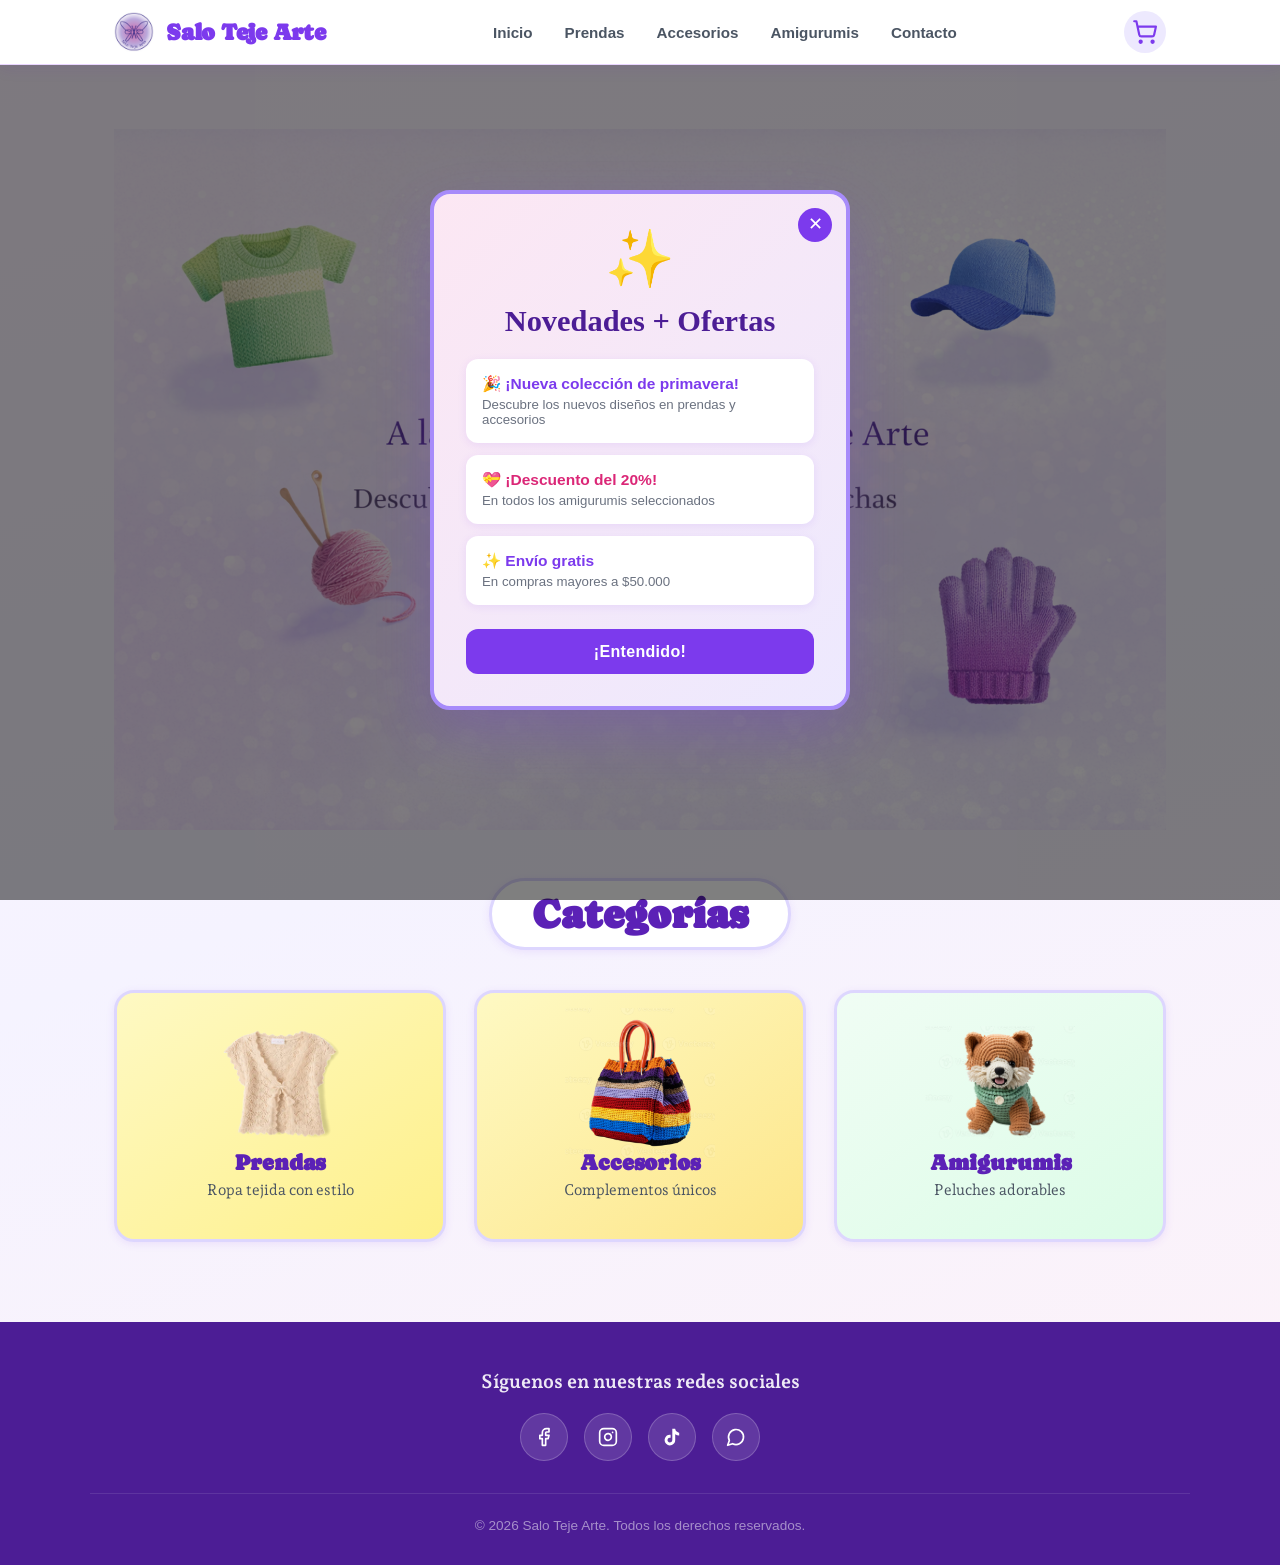
==== index.html @ ca888146 "Add files via upload" ====
<!DOCTYPE html>
<html lang="es">
<head>
  <meta charset="UTF-8" />
  <meta name="viewport" content="width=device-width, initial-scale=1.0" />
  <title>Salo Teje Arte</title>
<link rel="preconnect" href="https://fonts.googleapis.com">
<link rel="preconnect" href="https://fonts.gstatic.com" crossorigin>
<link href="https://fonts.googleapis.com/css2?family=Andada+Pro:ital,wght@0,400..840;1,400..840&family=Caprasimo&display=swap" rel="stylesheet">
  <link rel="stylesheet" href="styles.css" />
  <link rel="icon" type="image/x-icon" href="favicon.ico">
  <link rel="icon" type="image/png" sizes="32x32" href="favicon-32x32.png">
  <link rel="apple-touch-icon" sizes="180x180" href="apple-touch-icon.png">
  <link rel="manifest" href="site.webmanifest">
  <meta name="theme-color" content="#e8541a">
  </style>
</head>
<body>
   <!-- Popup -->
  <div class="overlay" id="overlay">
    <div class="modal" role="dialog" aria-modal="true" aria-labelledby="modalTitle">

      <button class="close-btn" id="closeBtn" aria-label="Cerrar">✕</button>

      <div class="modal-body">
        <span class="sparkle-icon">✨</span>
        <h3 class="modal-title" id="modalTitle">Novedades + Ofertas</h3>

        <div class="cards">
          <div class="card">
            <p class="card-title purple">🎉 ¡Nueva colección de primavera!</p>
            <p class="card-desc">Descubre los nuevos diseños en prendas y accesorios</p>
          </div>
          <div class="card">
            <p class="card-title pink">💝 ¡Descuento del 20%!</p>
            <p class="card-desc">En todos los amigurumis seleccionados</p>
          </div>
          <div class="card">
            <p class="card-title purple">✨ Envío gratis</p>
            <p class="card-desc">En compras mayores a $50.000</p>
          </div>
        </div>

        <button class="cta-btn" id="ctaBtn">¡Entendido!</button>
      </div>
    </div>
  </div>

  <script>
    document.addEventListener('DOMContentLoaded', () => {
  const overlay  = document.getElementById('overlay');
  const closeBtn = document.getElementById('closeBtn');
  const ctaBtn   = document.getElementById('ctaBtn');

  function openPopup()  { overlay.classList.add('active'); }
  function closePopup() { overlay.classList.remove('active'); }

  closeBtn.addEventListener('click', closePopup);
  ctaBtn.addEventListener('click', closePopup);

  overlay.addEventListener('click', (e) => {
    if (e.target === overlay) closePopup();
  });

  document.addEventListener('keydown', (e) => {
    if (e.key === 'Escape') closePopup();
  });

  setTimeout(openPopup, 400);
});
  </script>

  <!-- ═══ HEADER ═══ -->
  <header>
    <div class="header-inner">
      <a href="#" class="logo">
        <div class="logo">
       
                <img src="images/logo.png" alt="Logo" class="logo-img">
          </svg>
        </div>
        <span class="logo-name">Salo Teje Arte</span>
      </a>

      <nav id="main-nav">
        <a href="index.html">Inicio</a>
        <a href="prendas.html">Prendas</a>
        <a href="accesorios.html">Accesorios</a>
        <a href="amigurumis.html">Amigurumis</a>
        <a href="contacto.html">Contacto</a>
      </nav>

      <div style="display:flex;align-items:center;gap:.75rem;">
        <button class="btn-cart" title="Carrito">
          <svg width="20" height="20" viewBox="0 0 24 24" fill="none" stroke="currentColor" stroke-width="2" stroke-linecap="round" stroke-linejoin="round">
            <circle cx="8" cy="21" r="1"/><circle cx="19" cy="21" r="1"/>
            <path d="M2.05 2.05h2l2.66 12.42a2 2 0 0 0 2 1.58h9.78a2 2 0 0 0 1.95-1.57l1.65-7.43H5.12"/>
          </svg>
        </button>
        <button class="hamburger" onclick="toggleMenu()" aria-label="Menú">
          <span></span><span></span><span></span>
        </button>
      </div>
    </div>
  </header>

  <!-- ═══ HERO ═══ -->
  <main>
<section class="hero">
  <img src="images/banner1.png" alt="Bienvenidos Salo Teje Arte" class="hero-img">
</section>

    <!-- ═══ CATEGORÍAS ═══ -->
    <section class="section-cats" id="categorias">
      <div class="section-title">
        <h2>Categorías</h2>
      </div>
      <div class="cats-grid">
        <a href="#" class="cat-card">
          <div class="cat-icon">
            <img src="images/blusa.png" alt="Camisas" class="cat-image">
          </div>
          <h3>Prendas</h3>
          <p>Ropa tejida con estilo</p>
        </a>
        <a href="#" class="cat-card">
          <div class="cat-icon">
            <img src="images/bolso.png" alt="Bolsos" class="cat-image">
          </div>
          <h3>Accesorios</h3>
          <p>Complementos únicos</p>
        </a>
        <a href="#" class="cat-card">
          <div class="cat-icon">
            <img src="images/amigurumi.png" alt="Amigurumis" class="cat-image">
          </div>
          <h3>Amigurumis</h3>
          <p>Peluches adorables</p>
        </a>
      </div>
    </section>

  
  </main>
  

  <!-- ═══ FOOTER ═══ -->
  <footer id="contacto">
    <div class="footer-inner">
      <h3>Síguenos en nuestras redes sociales</h3>
      <div class="social-links">
        <!-- Facebook -->
        <a href="https://facebook.com" target="_blank" rel="noopener" title="Facebook">
          <svg width="20" height="20" viewBox="0 0 24 24" fill="none" stroke="currentColor" stroke-width="2" stroke-linecap="round" stroke-linejoin="round">
            <path d="M18 2h-3a5 5 0 0 0-5 5v3H7v4h3v8h4v-8h3l1-4h-4V7a1 1 0 0 1 1-1h3z"/>
          </svg>
        </a>
        <!-- Instagram -->
        <a href="https://instagram.com" target="_blank" rel="noopener" title="Instagram">
          <svg width="20" height="20" viewBox="0 0 24 24" fill="none" stroke="currentColor" stroke-width="2" stroke-linecap="round" stroke-linejoin="round">
            <rect width="20" height="20" x="2" y="2" rx="5" ry="5"/>
            <path d="M16 11.37A4 4 0 1 1 12.63 8 4 4 0 0 1 16 11.37z"/>
            <line x1="17.5" x2="17.51" y1="6.5" y2="6.5"/>
          </svg>
        </a>
        <!-- TikTok -->
        <a href="https://tiktok.com" target="_blank" rel="noopener" title="TikTok">
          <svg width="20" height="20" viewBox="0 0 24 24" fill="currentColor">
            <path d="M19.59 6.69a4.83 4.83 0 0 1-3.77-4.25V2h-3.45v13.67a2.89 2.89 0 0 1-5.2 1.74 2.89 2.89 0 0 1 2.31-4.64 2.93 2.93 0 0 1 .88.13V9.4a6.84 6.84 0 0 0-1-.05A6.33 6.33 0 0 0 5 20.1a6.34 6.34 0 0 0 10.86-4.43v-7a8.16 8.16 0 0 0 4.77 1.52v-3.4a4.85 4.85 0 0 1-1-.1z"/>
          </svg>
        </a>
        <!-- WhatsApp -->
        <a href="https://wa.me/" target="_blank" rel="noopener" title="WhatsApp">
          <svg width="20" height="20" viewBox="0 0 24 24" fill="none" stroke="currentColor" stroke-width="2" stroke-linecap="round" stroke-linejoin="round">
            <path d="M7.9 20A9 9 0 1 0 4 16.1L2 22Z"/>
          </svg>
        </a>
      </div>
      <p class="footer-copy">© 2026 Salo Teje Arte. Todos los derechos reservados.</p>
    </div>
  </footer>

  <script>
    function toggleMenu() {
      const nav = document.getElementById('main-nav');
      nav.classList.toggle('open');
    }
  </script>
</body>
</html>
---- styles.css ----
<style>
   *, *::before, *::after { box-sizing: border-box; margin: 0; padding: 0; }

   .hero {
  width: 100%;
  height: auto;
  overflow: hidden;
}

.hero-img {
  width: 100%;
  height: auto;
  display: block;
}
   .product-img {
  position: relative;
  height: 180px;
  display: flex;
  align-items: center;
  justify-content: center;
  background: #f3eefe;
  border-radius: 12px 12px 0 0;
}

.product-image {
  max-width: 200px;
  max-height: 200px;
  object-fit: contain;
}

.discount-badge {
  position: absolute;
  top: 10px;
  right: 10px;
  background: #ff4d6d;
  color: white;
  padding: 4px 8px;
  border-radius: 10px;
  font-size: 12px;
}

.cat-icon {
  display: flex;
  align-items: center;
  justify-content: center;
  height: 100px;
}

.cat-image {
  max-width: 150px;
  max-height: 150px;
  object-fit: contain;
  transition: transform 0.3s ease;
}

.cat-card:hover .cat-image {
  transform: scale(1.1);
}

   .caprasimo-regular {
  font-family: "Caprasimo", serif;
  font-weight: 400;
  font-style: normal;
}

.andada-pro-regular {
  font-family: "Andada Pro", serif;
  font-optical-sizing: auto;
  font-weight: 400;
  font-style: normal;
}


   .logo-icon {
  display: flex;
  align-items: left;
  justify-content: left;
}

.logo-img {
  height: 40px;   /* Ajusta el tamaño */
  width: auto;
}
   .cart-item {
  display: flex;
  justify-content: space-between;
  align-items: center;
  background: #efeafe;
  padding: 12px;
  border-radius: 12px;
  margin-bottom: 12px;
}

.cart-item-left {
  display: flex;
  gap: 10px;
  align-items: center;
}

.cart-emoji {
  font-size: 22px;
}

.cart-name {
  font-weight: 600;
}

.cart-price {
  color: #7c3aed;
  font-size: 14px;
}

.cart-qty {
  display: flex;
  align-items: center;
  gap: 8px;
}

.cart-qty button {
  width: 26px;
  height: 26px;
  border-radius: 50%;
  border: 2px solid #7c3aed;
  background: transparent;
  color: #7c3aed;
  font-weight: bold;
  cursor: pointer;
}

    :root {
      --purple:     #7c3aed;
      --purple-dark:#5b21b6;
      --purple-light:#ede9fe;
      --pink:       #db2777;
      --pink-light: #fce7f3;
      --bg:         #faf5ff;
      --card-bg:    #ffffff;
      --text:       #1e1b4b;
      --text-sec:   #6b7280;
      --border:     #e9d5ff;
      --gradient:   linear-gradient(135deg,#fce7f3 0%,#ede9fe 60%,#ddd6fe 100%);
    }
    *, *::before, *::after { box-sizing: border-box; margin:0; padding:0; }

    body {
      font-family: 'Nunito', sans-serif;
      background: var(--bg);
      color: var(--text);
      min-height: 100vh;
    }

    /* ─── HEADER ─── */
    header {
      background: #fff;
      border-bottom: 1px solid var(--border);
      position: sticky; top:0; z-index: 100;
    }
    .header-inner {
      max-width: 1280px;
      margin: 0 auto;
      padding: 0 2rem;
      height: 64px;
      display: flex;
      align-items: center;
      justify-content: space-between;
    }

    /* Logo */
    .logo { display:flex; align-items:center; gap:.6rem; text-decoration:none; }
    .logo-icon {
      width: 42px; height: 42px;
      background: linear-gradient(135deg, var(--purple), var(--pink));
      border-radius: 50%;
      display: flex; align-items:center; justify-content:center;
    }
    .logo-icon svg { width:24px; height:24px; }
    .logo-name {
      font-family:'Caprasimo', serif;
      font-size:1.2rem; font-weight:700;
      color: var(--purple);
    }

    /* Nav */
    nav { display:flex; gap:2rem; }
    nav a {
      text-decoration:none;
      font-weight:600;
      color: var(--text-sec);
      font-size:.95rem;
      transition: color .2s;
    }
    nav a:hover, nav a.active { color: var(--purple); }

    /* Cart button */
    .btn-cart {
      position: relative;
      background: none; border: none; cursor: pointer;
      color: var(--purple);
      padding: .4rem;
      transition: transform .15s;
    }
    .btn-cart:hover { transform: scale(1.1); }
    .btn-cart svg { width:26px; height:26px; display:block; }

    .cart-badge {
      position: absolute;
      top: -4px; right: -4px;
      background: var(--pink);
      color: #fff;
      font-size: .65rem;
      font-weight: 700;
      width: 18px; height: 18px;
      border-radius: 50%;
      display: flex; align-items:center; justify-content:center;
      opacity: 0;
      transform: scale(0);
      transition: opacity .2s, transform .25s cubic-bezier(.34,1.56,.64,1);
    }
    .cart-badge.show { opacity:1; transform: scale(1); }

    /* Hamburger */
    .hamburger {
      display:none; background:none; border:none; cursor:pointer;
      flex-direction:column; gap:5px; padding:.3rem;
    }
    .hamburger span {
      display:block; width:22px; height:2px;
      background: var(--purple); border-radius:2px;
      transition: .3s;
    }

    /* ─── HERO SECTION ─── */
    .page-hero {
      text-align: center;
      padding: 3rem 2rem 2rem;
    }
    .page-hero h1 {
      font-family: 'Caprasimo', serif;
      font-size: 2.8rem;
      color: var(--purple);
      margin-bottom: .5rem;
    }
    .page-hero p { color: var(--text-sec); font-size:1rem; font-family: "Andada Pro", serif; }

    /* ─── SECTION ─── */
    .section {
      max-width: 1280px;
      margin: 0 auto;
      padding: 0 2rem 3rem;
    }

    .section-label {
      display: flex;
      align-items: center;
      gap: .5rem;
      color: var(--pink);
      font-weight: 700;
      font-size: 1.15rem;
      margin-bottom: 1.5rem;
    }
    .section-label svg { width:20px; height:20px; }

    /* ─── PRODUCT GRID ─── */
    .products-grid {
      display: grid;
      grid-template-columns: repeat(auto-fill, minmax(240px, 1fr));
      gap: 1.5rem;
    }

    /* ─── PRODUCT CARD ─── */
    .product-card {
      background: var(--card-bg);
      border: 1.5px solid var(--border);
      border-radius: 18px;
      overflow: hidden;
      position: relative;
      box-shadow: 0 2px 12px rgba(124,58,237,.07);
      transition: transform .25s, box-shadow .25s;
    }
    .product-card:hover {
      transform: translateY(-4px);
      box-shadow: 0 12px 30px rgba(124,58,237,.15);
    }

    /* Discount badge */
    .badge {
      position: absolute;
      top: 14px; right: 14px;
      background: var(--pink);
      color: #fff;
      font-size: .75rem;
      font-weight: 700;
      padding: .25rem .5rem;
      border-radius: 20px;
      z-index: 2;
    }

    /* Thumbnail */
    .card-thumb {
      background: var(--gradient);
      height: 160px;
      display: flex;
      align-items: center;
      justify-content: center;
      font-size: 4rem;
      position: relative;
    }

    /* Info */
    .card-info { padding: 1rem 1.1rem 1.2rem; }
    .card-name {
      font-weight: 700;
      font-size: 1rem;
      color: var(--text);
      margin-bottom: .5rem;
    }
    .card-prices {
      display: flex;
      align-items: center;
      gap: .6rem;
      margin-bottom: .9rem;
    }
    .price-new {
      color: var(--purple);
      font-weight: 700;
      font-size: 1.05rem;
    }
    .price-old {
      color: var(--text-sec);
      font-size: .88rem;
      text-decoration: line-through;
    }

    /* Add to cart btn */
    .btn-add {
      width: 100%;
      background: var(--purple);
      color: #fff;
      border: none;
      border-radius: 10px;
      padding: .7rem 1rem;
      font-family: 'Nunito', sans-serif;
      font-weight: 700;
      font-size: .9rem;
      cursor: pointer;
      display: flex;
      align-items: center;
      justify-content: center;
      gap: .5rem;
      transition: background .2s, transform .1s;
    }
    .btn-add:hover  { background: var(--purple-dark); }
    .btn-add:active { transform: scale(.97); }
    .btn-add svg { width:16px; height:16px; }

    /* ─── CART DRAWER ─── */
    .cart-overlay {
      position: fixed; inset: 0;
      background: rgba(0,0,0,.35);
      z-index: 200;
      opacity: 0; pointer-events: none;
      transition: opacity .25s;
    }
    .cart-overlay.open { opacity:1; pointer-events:all; }

    .cart-drawer {
      position: fixed;
      top: 0; right: 0;
      width: min(380px, 100vw);
      height: 100%;
      background: #fff;
      z-index: 201;
      display: flex;
      flex-direction: column;
      transform: translateX(100%);
      transition: transform .3s cubic-bezier(.4,0,.2,1);
      box-shadow: -8px 0 40px rgba(124,58,237,.15);
    }
    .cart-drawer.open { transform: translateX(0); }

    .drawer-header {
      padding: 1.2rem 1.5rem;
      border-bottom: 1px solid var(--border);
      display: flex;
      align-items: center;
      justify-content: space-between;
    }
    .drawer-header h3 {
      font-family: 'Playfair Display', serif;
      font-size: 1.3rem;
      color: var(--purple);
    }
    .btn-close {
      background: none; border: none; cursor: pointer;
      color: var(--text-sec); font-size: 1.5rem; line-height:1;
      padding: .2rem;
      transition: color .2s, transform .15s;
    }
    .btn-close:hover { color: var(--purple); transform: rotate(90deg); }

    .drawer-items {
      flex: 1;
      overflow-y: auto;
      padding: 1rem 1.5rem;
      display: flex;
      flex-direction: column;
      gap: .75rem;
    }

    .cart-empty {
      text-align:center;
      color: var(--text-sec);
      margin-top: 3rem;
      font-size:.95rem;
    }
    .cart-empty span { font-size:2.5rem; display:block; margin-bottom:.5rem; }

    .cart-item {
      display: flex;
      align-items: center;
      gap: .75rem;
      background: var(--purple-light);
      border-radius: 12px;
      padding: .75rem;
      animation: slideIn .25s ease;
    }
    @keyframes slideIn {
      from { opacity:0; transform:translateX(20px); }
      to   { opacity:1; transform:translateX(0); }
    }

    .ci-emoji { font-size: 2rem; width:44px; text-align:center; flex-shrink:0; }
    .ci-info  { flex:1; min-width:0; }
    .ci-name  { font-weight:700; font-size:.9rem; color:var(--text); }
    .ci-price { font-size:.85rem; color:var(--purple); font-weight:600; }

    .ci-qty {
      display:flex; align-items:center; gap:.4rem;
    }
    .ci-qty button {
      width:24px; height:24px;
      border-radius:50%; border: 1.5px solid var(--purple);
      background:none; cursor:pointer; color:var(--purple);
      font-size:1rem; font-weight:700; line-height:1;
      display:flex; align-items:center; justify-content:center;
      transition: background .15s, color .15s;
    }
    .ci-qty button:hover { background:var(--purple); color:#fff; }
    .ci-qty span { font-weight:700; font-size:.9rem; min-width:18px; text-align:center; }

    .drawer-footer {
      border-top: 1px solid var(--border);
      padding: 1.2rem 1.5rem;
    }
    .drawer-total {
      display:flex; justify-content:space-between; align-items:center;
      margin-bottom: 1rem;
    }
    .drawer-total span { font-weight:700; font-size:1rem; }
    .drawer-total .total-val { color: var(--purple); font-size:1.2rem; }

    .btn-checkout {
      width:100%;
      background: linear-gradient(135deg, var(--purple), var(--pink));
      color:#fff; border:none; border-radius:12px;
      padding:.85rem; font-family:'Nunito',sans-serif;
      font-weight:700; font-size:1rem; cursor:pointer;
      transition: opacity .2s, transform .1s;
    }
    .btn-checkout:hover  { opacity:.9; }
    .btn-checkout:active { transform: scale(.98); }

    /* Toast */
    .toast {
      position: fixed;
      bottom: 24px; left: 50%; transform: translateX(-50%) translateY(20px);
      background: var(--purple);
      color:#fff; padding: .6rem 1.4rem;
      border-radius: 30px;
      font-weight: 600; font-size: .9rem;
      opacity: 0; pointer-events:none;
      transition: opacity .3s, transform .3s;
      z-index: 300;
      white-space: nowrap;
    }
    .toast.show {
      opacity:1;
      transform: translateX(-50%) translateY(0);
    }

    /* ─── SECTION DIVIDER ─── */
    .section-divider {
      max-width: 1280px;
      margin: 0 auto 2.5rem;
      padding: 0 2rem;
      display: flex;
      align-items: center;
      gap: 1rem;
    }
    .section-divider::before,
    .section-divider::after {
      content:''; flex:1;
      height: 1.5px;
      background: linear-gradient(90deg, transparent, var(--border), transparent);
    }
    .section-divider span {
      font-family:'Playfair Display', serif;
      font-size: 1.5rem;
      font-weight: 700;
      color: var(--purple);
      white-space: nowrap;
    }

    /* ─── ALL PRODUCTS SECTION ─── */
    .all-section {
      max-width: 1280px;
      margin: 0 auto;
      padding: 0 2rem 4rem;
    }

    .all-section-header {
      display: flex;
      align-items: center;
      justify-content: space-between;
      margin-bottom: 1.5rem;
      flex-wrap: wrap;
      gap: 1rem;
    }

    .all-section-title {
      display: flex;
      align-items: center;
      gap: .5rem;
      font-weight: 700;
      font-size: 1.15rem;
      color: var(--purple);
    }
    .all-section-title svg { width:20px; height:20px; }

    .filter-tabs { display:flex; gap:.5rem; flex-wrap:wrap; }
    .filter-tab {
      background: none;
      border: 1.5px solid var(--border);
      border-radius: 20px;
      padding: .35rem .9rem;
      font-family: 'Nunito', sans-serif;
      font-size: .85rem; font-weight: 600;
      color: var(--text-sec);
      cursor: pointer;
      transition: all .2s;
    }
    .filter-tab:hover { border-color: var(--purple); color: var(--purple); }
    .filter-tab.active { background: var(--purple); border-color: var(--purple); color: #fff; }

    .all-products-grid {
      display: grid;
      grid-template-columns: repeat(auto-fill, minmax(220px, 1fr));
      gap: 1.25rem;
    }
    .product-card.no-discount .badge { display:none; }

    @media (max-width: 640px) {
      nav { display:none; }
      nav.open { display:flex; flex-direction:column; position:absolute; top:64px; left:0; right:0; background:#fff; padding:1rem 2rem; border-bottom:1px solid var(--border); gap:.75rem; z-index:99; }
      .hamburger { display:flex; }
      .page-hero h1 { font-size:2rem; }
      .all-section-header { flex-direction:column; align-items:flex-start; }
    }
  
    /* Overlay */
    .overlay {
      position: fixed;
      inset: 0;
      background: rgba(0,0,0,0.5);
      display: flex;
      align-items: center;
      justify-content: center;
      z-index: 50;
      padding: 1rem;
      opacity: 0;
      pointer-events: none;
      transition: opacity 0.25s ease;
    }
    .overlay.active {
      opacity: 1;
      pointer-events: all;
    }

    /* Modal */
    .modal {
      background: linear-gradient(135deg, #fce7f3 0%, #ede9fe 100%);
      border-radius: 20px;
      padding: 2rem;
      max-width: 420px;
      width: 100%;
      box-shadow: 0 25px 60px rgba(124,58,237,0.25);
      border: 4px solid #a78bfa;
      position: relative;
      transform: scale(0.92) translateY(20px);
      transition: transform 0.3s cubic-bezier(0.34,1.56,0.64,1), opacity 0.25s ease;
      opacity: 0;
    }
    .overlay.active .modal {
      transform: scale(1) translateY(0);
      opacity: 1;
    }

    /* Close button */
    .close-btn {
      position: absolute;
      top: 14px;
      right: 14px;
      width: 34px;
      height: 34px;
      background: #7c3aed;
      border: none;
      border-radius: 50%;
      color: #fff;
      font-size: 1.1rem;
      cursor: pointer;
      display: flex;
      align-items: center;
      justify-content: center;
      transition: background 0.2s, transform 0.15s;
      line-height: 1;
    }
    .close-btn:hover { background: #6d28d9; transform: rotate(90deg); }

    /* Content */
    .modal-body { text-align: center; }

    .sparkle-icon {
      font-size: 3.5rem;
      margin-bottom: 0.75rem;
      display: block;
      animation: float 3s ease-in-out infinite;
    }
    @keyframes float {
      0%, 100% { transform: translateY(0); }
      50% { transform: translateY(-8px); }
    }

    .modal-title {
      font-family: 'Playfair Display', serif;
      font-size: 1.9rem;
      color: #4c1d95;
      margin-bottom: 1.25rem;
    }

    .cards { display: flex; flex-direction: column; gap: 0.75rem; text-align: left; }

    .card {
      background: #fff;
      border-radius: 12px;
      padding: 1rem;
      box-shadow: 0 2px 8px rgba(124,58,237,0.1);
      opacity: 0;
      transform: translateX(-16px);
      transition: opacity 0.4s ease, transform 0.4s ease;
    }
    .overlay.active .card:nth-child(1) { opacity: 1; transform: translateX(0); transition-delay: 0.15s; }
    .overlay.active .card:nth-child(2) { opacity: 1; transform: translateX(0); transition-delay: 0.27s; }
    .overlay.active .card:nth-child(3) { opacity: 1; transform: translateX(0); transition-delay: 0.39s; }

    .card-title { font-weight: 700; font-size: 0.97rem; margin-bottom: 4px; }
    .card-title.purple { color: #7c3aed; }
    .card-title.pink   { color: #db2777; }
    .card-desc { font-size: 0.83rem; color: #6b7280; }

    /* CTA */
    .cta-btn {
      margin-top: 1.5rem;
      width: 100%;
      background: #7c3aed;
      color: #fff;
      border: none;
      padding: 0.85rem;
      border-radius: 12px;
      font-family: 'Nunito', sans-serif;
      font-size: 1rem;
      font-weight: 700;
      cursor: pointer;
      letter-spacing: 0.02em;
      transition: background 0.2s, transform 0.1s;
    }
    .cta-btn:hover  { background: #6d28d9; }
    .cta-btn:active { transform: scale(0.97); }

    :root {
      --purple-deep: #5b21b6;
      --purple-main: #7c3aed;
      --purple-soft: #a78bfa;
      --purple-pale: #ede9fe;
      --purple-nav:  #4c1d95;
      --pink-light:  #fdf2f8;
      --yellow-card: #fefce8;
      --lime-card:   #f7fee7;
      --text-dark:   #1e1b4b;
      --text-mid:    #4b5563;
      --text-light:  #9ca3af;
      --white:       #ffffff;
      --shadow-sm:   0 2px 8px rgba(124,58,237,.10);
      --shadow-md:   0 6px 24px rgba(124,58,237,.15);
      --shadow-lg:   0 12px 40px rgba(124,58,237,.20);
      --radius-lg:   1.25rem;
      --radius-xl:   2rem;
    }

    html { scroll-behavior: smooth; }

    body {
      font-family: 'Nunito', sans-serif;
      background: linear-gradient(160deg, #fdf4ff 0%, #f5f3ff 50%, #fdf2f8 100%);
      color: var(--text-dark);
      min-height: 100vh;
    }

    /* ── HEADER ── */
    header {
      background: var(--white);
      box-shadow: 0 2px 16px rgba(91,33,182,.10);
      position: sticky;
      top: 0;
      z-index: 100;
    }

    .header-inner {
      max-width: 1100px;
      margin: auto;
      padding: .9rem 1.5rem;
      display: flex;
      align-items: center;
      justify-content: space-between;
      gap: 1rem;
    }

    .logo {
      display: flex;
      align-items: center;
      gap: .75rem;
      text-decoration: none;
    }

    .logo-icon {
      width: 48px; height: 48px;
      border-radius: 50%;
      background: linear-gradient(135deg, var(--purple-soft), #f472b6);
      display: flex; align-items: center; justify-content: center;
      flex-shrink: 0;
      box-shadow: 0 4px 12px rgba(167,139,250,.4);
    }

    .logo-icon svg { width: 30px; height: 30px; }

    .logo-name {
      font-family: 'Caprasimo', serif;
      font-size: 1.45rem;
      font-weight: 700;
      color: var(--purple-main);
      letter-spacing: -.01em;
    }

    nav { display: flex; align-items: center; gap: 2rem; }

    nav a {
      text-decoration: none;
      color: var(--text-mid);
      font-weight: 600;
      font-size: .95rem;
      transition: color .2s;
      position: relative;
    }

    nav a::after {
      content: '';
      position: absolute; bottom: -3px; left: 0;
      width: 0; height: 2px;
      background: var(--purple-main);
      border-radius: 2px;
      transition: width .25s;
    }

    nav a:hover { color: var(--purple-main); }
    nav a:hover::after { width: 100%; }

    .btn-cart {
      background: var(--purple-pale);
      border: none;
      border-radius: 50%;
      width: 42px; height: 42px;
      display: flex; align-items: center; justify-content: center;
      cursor: pointer;
      transition: background .2s, transform .2s;
      flex-shrink: 0;
    }

    .btn-cart:hover { background: var(--purple-soft); transform: scale(1.08); }
    .btn-cart svg { color: var(--purple-main); }

    /* hamburger */
    .hamburger {
      display: none;
      flex-direction: column; gap: 5px;
      cursor: pointer; background: none; border: none; padding: 4px;
    }

    .hamburger span {
      display: block; width: 24px; height: 2px;
      background: var(--purple-main); border-radius: 2px;
      transition: all .3s;
    }

    /* ── HERO ── */
    .hero {
      max-width: 1100px;
      margin: 4rem auto 3rem;
      padding: 0 1.5rem;
      text-align: center;
    }

    .hero-card {
      background: var(--white);
      border: 3px solid var(--purple-pale);
      border-radius: var(--radius-xl);
      padding: 4rem 3rem;
      box-shadow: var(--shadow-lg);
      position: relative;
      overflow: hidden;
      animation: fadeUp .7s ease both;
    }

    .hero-card::before {
      content: '';
      position: absolute; top: -60px; right: -60px;
      width: 200px; height: 200px;
      background: radial-gradient(circle, #f3e8ff 0%, transparent 70%);
      border-radius: 50%;
      pointer-events: none;
    }

    .hero-card::after {
      content: '';
      position: absolute; bottom: -40px; left: -40px;
      width: 160px; height: 160px;
      background: radial-gradient(circle, #fce7f3 0%, transparent 70%);
      border-radius: 50%;
      pointer-events: none;
    }

    .hero h1 {
      font-family: 'Caprasimo', serif;
      font-size: clamp(2.5rem, 6vw, 3.75rem);
      color: var(--purple-main);
      line-height: 1.1;
      margin-bottom: 1rem;
    }

    .hero p {
      font-family: "Andada Pro", serif;
      font-size: 1.15rem;
      color: var(--text-mid);
      max-width: 520px;
      margin: 0 auto;
    }

    .hero p span {
      color: var(--purple-main);
      font-weight: 700;
    }

    .hero-sub {
      margin-top: .75rem;
      font-size: 1rem !important;
      color: var(--text-light) !important;
    }

    /* ── CATEGORIES ── */
    .section-cats {
      max-width: 1100px;
      margin: 0 auto 5rem;
      padding: 0 1.5rem;
    }

    .section-title {
      text-align: center;
      margin-bottom: 2.5rem;
    }

    .section-title h2 {
      font-family: 'Caprasimo', serif;
      font-size: clamp(1.75rem, 4vw, 2.5rem);
      color: var(--purple-deep);
      display: inline-block;
      background: var(--white);
      padding: .6rem 2.5rem;
      border-radius: 999px;
      border: 3px solid #ddd6fe;
      box-shadow: var(--shadow-sm);
    }

    .cats-grid {
      display: grid;
      grid-template-columns: repeat(3, 1fr);
      gap: 1.75rem;
    }

    .cat-card {
      text-decoration: none;
      border-radius: var(--radius-lg);
      padding: 2.5rem 1.5rem;
      border: 3px solid #ddd6fe;
      box-shadow: var(--shadow-sm);
      text-align: center;
      transition: transform .25s, box-shadow .25s;
      animation: fadeUp .7s ease both;
    }

    .cat-card:nth-child(1) { background: linear-gradient(145deg, #fef9c3, #fef08a); animation-delay: .1s; }
    .cat-card:nth-child(2) { background: linear-gradient(145deg, #fef9c3, #fde68a); animation-delay: .2s; }
    .cat-card:nth-child(3) { background: linear-gradient(145deg, #f0fdf4, #dcfce7); animation-delay: .3s; }

    .cat-card:hover {
      transform: translateY(-6px) scale(1.02);
      box-shadow: var(--shadow-lg);
    }

    .cat-icon { font-size: 3.5rem; margin-bottom: 1rem; line-height: 1; }

    .cat-card h3 {
      font-family: 'Caprasimo', serif;
      font-size: 1.4rem;
      color: var(--purple-deep);
      margin-bottom: .4rem;
    }

    .cat-card p { color: var(--text-mid); font-size: .95rem; font-family: "Andada Pro", serif; }

    /* ── BANNER DESCUENTO ── */
    .banner-discount {
      max-width: 1100px;
      margin: 0 auto 4rem;
      padding: 0 1.5rem;
    }

    .banner-inner {
      background: linear-gradient(135deg, var(--purple-main), #9333ea, #ec4899);
      border-radius: var(--radius-lg);
      padding: 2.5rem 3rem;
      color: var(--white);
      display: flex;
      align-items: center;
      justify-content: space-between;
      gap: 2rem;
      flex-wrap: wrap;
      box-shadow: var(--shadow-lg);
      position: relative;
      overflow: hidden;
    }

    .banner-inner::before {
      content: '✂️';
      position: absolute; right: 2rem; top: 50%;
      transform: translateY(-50%);
      font-size: 5rem; opacity: .12;
      pointer-events: none;
    }

    .banner-text h3 {
      font-family: 'Playfair Display', serif;
      font-size: 1.6rem;
      margin-bottom: .4rem;
    }

    .banner-text p { opacity: .9; font-size: 1rem; }

    .banner-badge {
      background: rgba(255,255,255,.2);
      border: 2px solid rgba(255,255,255,.4);
      border-radius: var(--radius-lg);
      padding: 1rem 2rem;
      text-align: center;
      backdrop-filter: blur(8px);
      flex-shrink: 0;
    }

    .banner-badge .pct {
      font-family: 'Playfair Display', serif;
      font-size: 2.5rem;
      font-weight: 700;
      display: block;
      line-height: 1;
    }

    .banner-badge span:last-child { font-size: .85rem; opacity: .85; }

    /* ── FOOTER ── */
    footer {
      background: var(--purple-nav);
      color: var(--white);
      padding: 3rem 1.5rem 2rem;
    }

    .footer-inner {
      max-width: 1100px;
      margin: auto;
      text-align: center;
    }

    .footer-inner h3 {
      font-family: 'Andada Pro', serif;
      font-size: 1.2rem;
      margin-bottom: 1.25rem;
      opacity: .9;
    }

    .social-links {
      display: flex;
      justify-content: center;
      gap: 1rem;
      margin-bottom: 2rem;
    }

    .social-links a {
      width: 48px; height: 48px;
      border-radius: 50%;
      background: rgba(255,255,255,.12);
      border: 1px solid rgba(255,255,255,.2);
      display: flex; align-items: center; justify-content: center;
      transition: background .2s, transform .2s;
      color: var(--white);
      text-decoration: none;
    }

    .social-links a:hover {
      background: rgba(255,255,255,.25);
      transform: translateY(-3px);
    }

    .footer-copy {
      font-size: .85rem;
      color: rgba(255,255,255,.5);
      border-top: 1px solid rgba(255,255,255,.1);
      padding-top: 1.5rem;
      margin-top: 1.5rem;
    }

    /* ── ANIMATIONS ── */
    @keyframes fadeUp {
      from { opacity: 0; transform: translateY(24px); }
      to   { opacity: 1; transform: translateY(0); }
    }

    /* ── RESPONSIVE ── */
    @media (max-width: 768px) {
      nav { display: none; }
      nav.open { display: flex; flex-direction: column; gap: 1.25rem; }

      .header-inner { flex-wrap: wrap; }
      .hamburger { display: flex; }

      .cats-grid { grid-template-columns: 1fr; }

      .hero-card { padding: 2.5rem 1.5rem; }

      .banner-inner { flex-direction: column; text-align: center; }
    }

    
    *, *::before, *::after { box-sizing: border-box; margin: 0; padding: 0; }

    :root {
      --purple-deep: #5b21b6;
      --purple-main: #7c3aed;
      --purple-soft: #a78bfa;
      --purple-pale: #ede9fe;
      --purple-nav:  #4c1d95;
      --pink-light:  #fdf2f8;
      --text-dark:   #1e1b4b;
      --text-mid:    #4b5563;
      --text-light:  #9ca3af;
      --white:       #ffffff;
      --shadow-sm:   0 2px 8px rgba(124,58,237,.10);
      --shadow-md:   0 6px 24px rgba(124,58,237,.15);
      --shadow-lg:   0 12px 40px rgba(124,58,237,.20);
      --radius-lg:   1.25rem;
    }

    html { scroll-behavior: smooth; }

    body {
      font-family: 'Nunito', sans-serif;
      background: linear-gradient(160deg, #fdf4ff 0%, #f5f3ff 50%, #fdf2f8 100%);
      color: var(--text-dark);
      min-height: 100vh;
    }

    /* ── HEADER ── */
    header {
      background: var(--white);
      box-shadow: 0 2px 16px rgba(91,33,182,.10);
      position: sticky; top: 0; z-index: 100;
    }
    .header-inner {
      max-width: 1100px; margin: auto;
      padding: .9rem 1.5rem;
      display: flex; align-items: center; justify-content: space-between; gap: 1rem;
    }
    .logo { display: flex; align-items: center; gap: .75rem; text-decoration: none; }
    .logo-icon {
      width: 48px; height: 48px; border-radius: 50%;
      background: linear-gradient(135deg, var(--purple-soft), #f472b6);
      display: flex; align-items: center; justify-content: center;
      flex-shrink: 0; box-shadow: 0 4px 12px rgba(167,139,250,.4);
    }
    .logo-icon svg { width: 30px; height: 30px; }
    .logo-name {
      font-family: 'Caprasimo', serif;
      font-size: 1.45rem; font-weight: 700;
      color: var(--purple-main); letter-spacing: -.01em;
    }
    nav { display: flex; align-items: center; gap: 2rem; }
    nav a {
      text-decoration: none; color: var(--text-mid);
      font-weight: 600; font-size: .95rem; transition: color .2s;
      position: relative;
    }
    nav a::after {
      content: ''; position: absolute; bottom: -3px; left: 0;
      width: 0; height: 2px; background: var(--purple-main);
      border-radius: 2px; transition: width .25s;
    }
    nav a:hover { color: var(--purple-main); }
    nav a:hover::after { width: 100%; }
    nav a.active { color: var(--purple-main); }
    nav a.active::after { width: 100%; }

    .btn-cart {
      background: var(--purple-pale); border: none; border-radius: 50%;
      width: 42px; height: 42px; display: flex; align-items: center;
      justify-content: center; cursor: pointer;
      transition: background .2s, transform .2s; flex-shrink: 0;
      position: relative;
    }
    .btn-cart:hover { background: var(--purple-soft); transform: scale(1.08); }
    .btn-cart svg { color: var(--purple-main); }
    .cart-badge {
      position: absolute; top: -4px; right: -4px;
      background: #ec4899; color: white; font-size: .65rem;
      font-weight: 700; width: 18px; height: 18px;
      border-radius: 50%; display: flex; align-items: center;
      justify-content: center; display: none;
    }
    .cart-badge.visible { display: flex; }

    .hamburger {
      display: none; flex-direction: column; gap: 5px;
      cursor: pointer; background: none; border: none; padding: 4px;
    }
    .hamburger span {
      display: block; width: 24px; height: 2px;
      background: var(--purple-main); border-radius: 2px; transition: all .3s;
    }

    /* ── BREADCRUMB ── */
    .breadcrumb {
      max-width: 1100px; margin: 1.5rem auto 0;
      padding: 0 1.5rem;
      display: flex; align-items: center; gap: .5rem;
      font-size: .875rem; color: var(--text-light);
    }
    .breadcrumb a { color: var(--purple-soft); text-decoration: none; transition: color .2s; }
    .breadcrumb a:hover { color: var(--purple-main); }
    .breadcrumb span { color: var(--text-mid); font-weight: 600; }

    /* ── PAGE HEADER ── */
    .page-header {
      max-width: 1100px; margin: 1.5rem auto 2.5rem;
      padding: 0 1.5rem; text-align: center;
    }
    .page-header h1 {
      font-family: 'Caprasimo', serif;
      font-size: clamp(2rem, 5vw, 3rem);
      color: var(--purple-deep); margin-bottom: .5rem;
    }
    .page-header p { color: var(--text-mid); font-size: 1.05rem; font-family: "Andada Pro", serif; }

    /* ── SECTION LABEL ── */
    .section-label {
      display: flex; align-items: center; gap: .5rem;
      margin-bottom: 1.5rem;
    }
    .section-label h2 {
      font-family: 'Andada Pro', serif;
      font-size: 1.75rem;
    }
    .section-label.descuento h2 { color: #db2777; }
    .section-label.todas h2 { color: var(--purple-main); }
    .section-label svg { flex-shrink: 0; }

    /* ── PRODUCTS ── */
    .products-wrap {
      max-width: 1100px; margin: 0 auto 4rem;
      padding: 0 1.5rem;
    }

    .products-grid {
      display: grid;
      grid-template-columns: repeat(3, 1fr);
      gap: 1.5rem;
    }

    .product-card {
      background: var(--white);
      border: 2px solid #ddd6fe;
      border-radius: var(--radius-lg);
      overflow: hidden;
      box-shadow: var(--shadow-sm);
      transition: transform .25s, box-shadow .25s;
      animation: fadeUp .55s ease both;
    }
    .product-card:hover { transform: translateY(-5px); box-shadow: var(--shadow-lg); }

    .product-img {
      background: linear-gradient(135deg, #f3e8ff, #fce7f3);
      padding: 2.5rem 1rem;
      display: flex; align-items: center; justify-content: center;
      position: relative; min-height: 160px;
    }
    .product-img span.emoji { font-size: 5rem; line-height: 1; }

    .discount-badge {
      position: absolute; top: .6rem; right: .6rem;
      background: #ec4899; color: white;
      font-size: .78rem; font-weight: 700;
      padding: .25rem .65rem; border-radius: 999px;
      box-shadow: 0 2px 6px rgba(236,72,153,.35);
    }

    .product-body { padding: 1.1rem 1.1rem 1.2rem; }
    .product-body h3 {
      font-size: 1.05rem; font-weight: 700;
      color: var(--text-dark); margin-bottom: .5rem; font-family: "Andada Pro", serif;
    }
    .price-row { display: flex; align-items: baseline; gap: .5rem; margin-bottom: .9rem; }
    .price-now {
      font-size: 1.3rem; font-weight: 700; color: var(--purple-main);
    }
    .price-old {
      font-size: .95rem; color: var(--text-light);
      text-decoration: line-through;
    }

    .btn-add {
      width: 100%;
      background: var(--purple-main);
      color: white; border: none;
      padding: .6rem 1rem;
      border-radius: .75rem;
      font-family: 'Nunito', sans-serif;
      font-size: .9rem; font-weight: 700;
      cursor: pointer;
      display: flex; align-items: center; justify-content: center; gap: .5rem;
      transition: background .2s, transform .15s;
    }
    .btn-add:hover { background: var(--purple-deep); transform: scale(1.02); }
    .btn-add:active { transform: scale(.98); }

    /* stagger */
    .product-card:nth-child(1) { animation-delay: .05s; }
    .product-card:nth-child(2) { animation-delay: .10s; }
    .product-card:nth-child(3) { animation-delay: .15s; }
    .product-card:nth-child(4) { animation-delay: .20s; }
    .product-card:nth-child(5) { animation-delay: .25s; }
    .product-card:nth-child(6) { animation-delay: .30s; }

    /* divider */
    .section-divider { margin: 2.5rem 0 2rem; border: none; border-top: 2px dashed #ddd6fe; }

    /* ── FOOTER ── */
    footer { background: var(--purple-nav); color: white; padding: 3rem 1.5rem 2rem; }
    .footer-inner { max-width: 1100px; margin: auto; text-align: center; }
    .footer-inner h3 {
      font-family: 'Andada Pro', serif;
      font-size: 1.2rem; margin-bottom: 1.25rem; opacity: .9;
    }
    .social-links { display: flex; justify-content: center; gap: 1rem; margin-bottom: 2rem; }
    .social-links a {
      width: 48px; height: 48px; border-radius: 50%;
      background: rgba(255,255,255,.12); border: 1px solid rgba(255,255,255,.2);
      display: flex; align-items: center; justify-content: center;
      transition: background .2s, transform .2s;
      color: white; text-decoration: none;
    }
    .social-links a:hover { background: rgba(255,255,255,.25); transform: translateY(-3px); }
    .footer-copy {
      font-size: .85rem; color: rgba(255,255,255,.5);
      border-top: 1px solid rgba(255,255,255,.1);
      padding-top: 1.5rem; margin-top: 1.5rem;
    }

    /* ── TOAST ── */
    #toast {
      position: fixed; bottom: 2rem; left: 50%; transform: translateX(-50%) translateY(80px);
      background: var(--purple-deep); color: white;
      padding: .75rem 1.5rem; border-radius: 999px;
      font-weight: 600; font-size: .9rem;
      box-shadow: var(--shadow-lg);
      transition: transform .35s ease, opacity .35s ease;
      opacity: 0; pointer-events: none; white-space: nowrap; z-index: 999;
    }
    #toast.show { transform: translateX(-50%) translateY(0); opacity: 1; }

    /* ── ANIMATIONS ── */
    @keyframes fadeUp {
      from { opacity: 0; transform: translateY(22px); }
      to   { opacity: 1; transform: translateY(0); }
    }

    /* ── RESPONSIVE ── */
    @media (max-width: 900px) {
      .products-grid { grid-template-columns: repeat(2, 1fr); }
    }
    @media (max-width: 600px) {
      nav { display: none; }
      nav.open { display: flex; flex-direction: column; gap: 1.25rem; }
      .header-inner { flex-wrap: wrap; }
      .hamburger { display: flex; }
      .products-grid { grid-template-columns: 1fr; }
    }
    .contact-section {
  padding: 4rem 2rem;
  background: #f9f7f4;
}

.contact-container {
  max-width: 1200px;
  margin: 0 auto;
}

.contact-info {
  display: grid;
  grid-template-columns: 1fr 1fr;
  gap: 2rem;
  margin-bottom: 3rem;
}

.info-card {
  background: white;
  padding: 2rem;
  border-radius: 8px;
  box-shadow: 0 2px 8px rgba(0,0,0,0.1);
}

.info-card h3 {
  color: #7c3aed;
  font-size: 1.5rem;
  margin-bottom: 1rem;
}

.info-card p {
  color: #7c3aed;
  margin: 0.5rem 0;
  line-height: 1.6;
}

.social-section {
  text-align: center;
  margin: 3rem 0;
}

.social-section h3 {
  color: #7c3aed;
  font-size: 1.8rem;
  margin-bottom: 1.5rem;
}

.social-expanded {
  display: grid;
  grid-template-columns: repeat(auto-fit, minmax(150px, 1fr));
  gap: 1rem;
  max-width: 600px;
  margin: 0 auto;
}

.social-btn {
  padding: 1rem;
  border-radius: 8px;
  text-decoration: none;
  color: white;
  font-weight: 600;
  transition: transform 0.3s, box-shadow 0.3s;
  display: flex;
  align-items: center;
  justify-content: center;
}

.social-btn:hover {
  transform: translateY(-3px);
  box-shadow: 0 4px 12px rgba(0,0,0,0.15);
}

.social-btn.facebook { background: #1877f2; }
.social-btn.instagram { background: #e1306c; }
.social-btn.tiktok { background: #000000; }
.social-btn.whatsapp { background: #25d366; }

.form-section {
  background: white;
  padding: 2rem;
  border-radius: 8px;
  max-width: 600px;
  margin: 0 auto;
  box-shadow: 0 2px 8px rgba(0,0,0,0.1);
}

.form-section h3 {
  color: #7c3aed;
  font-size: 1.5rem;
  margin-bottom: 1.5rem;
  text-align: center;
}

.contact-form {
  display: flex;
  flex-direction: column;
  gap: 1.2rem;
}

.form-group {
  display: flex;
  flex-direction: column;
}

.form-group label {
  color: #7c3aed;
  font-weight: 600;
  margin-bottom: 0.5rem;
}

.form-group input,
.form-group textarea {
  padding: 0.8rem;
  border: 1px solid #ddd;
  border-radius: 4px;
  font-family: 'Nunito', sans-serif;
  font-size: 1rem;
  transition: border-color 0.3s;
}

.form-group input:focus,
.form-group textarea:focus {
  outline: none;
  border-color: #7c3aed;
  box-shadow: 0 0 0 3px rgba(124, 58, 237, 0.1);
}

.btn-submit {
  padding: 1rem;
  background: #7c3aed;
  color: white;
  border: none;
  border-radius: 4px;
  font-weight: 700;
  font-size: 1rem;
  cursor: pointer;
  transition: background 0.3s;
  margin-top: 1rem;
}

.btn-submit:hover {
  background: #d43d0f;
}

.form-message {
  margin-top: 1rem;
  padding: 1rem;
  border-radius: 4px;
  text-align: center;
  display: none;
}

.form-message.success {
  background: #d4edda;
  color: #155724;
  display: block;
}

.form-message.error {
  background: #f8d7da;
  color: #721c24;
  display: block;
}

@media (max-width: 768px) {
  .contact-info {
    grid-template-columns: 1fr;
  }
  
  .social-expanded {
    grid-template-columns: repeat(2, 1fr);
  }
}
  </style>
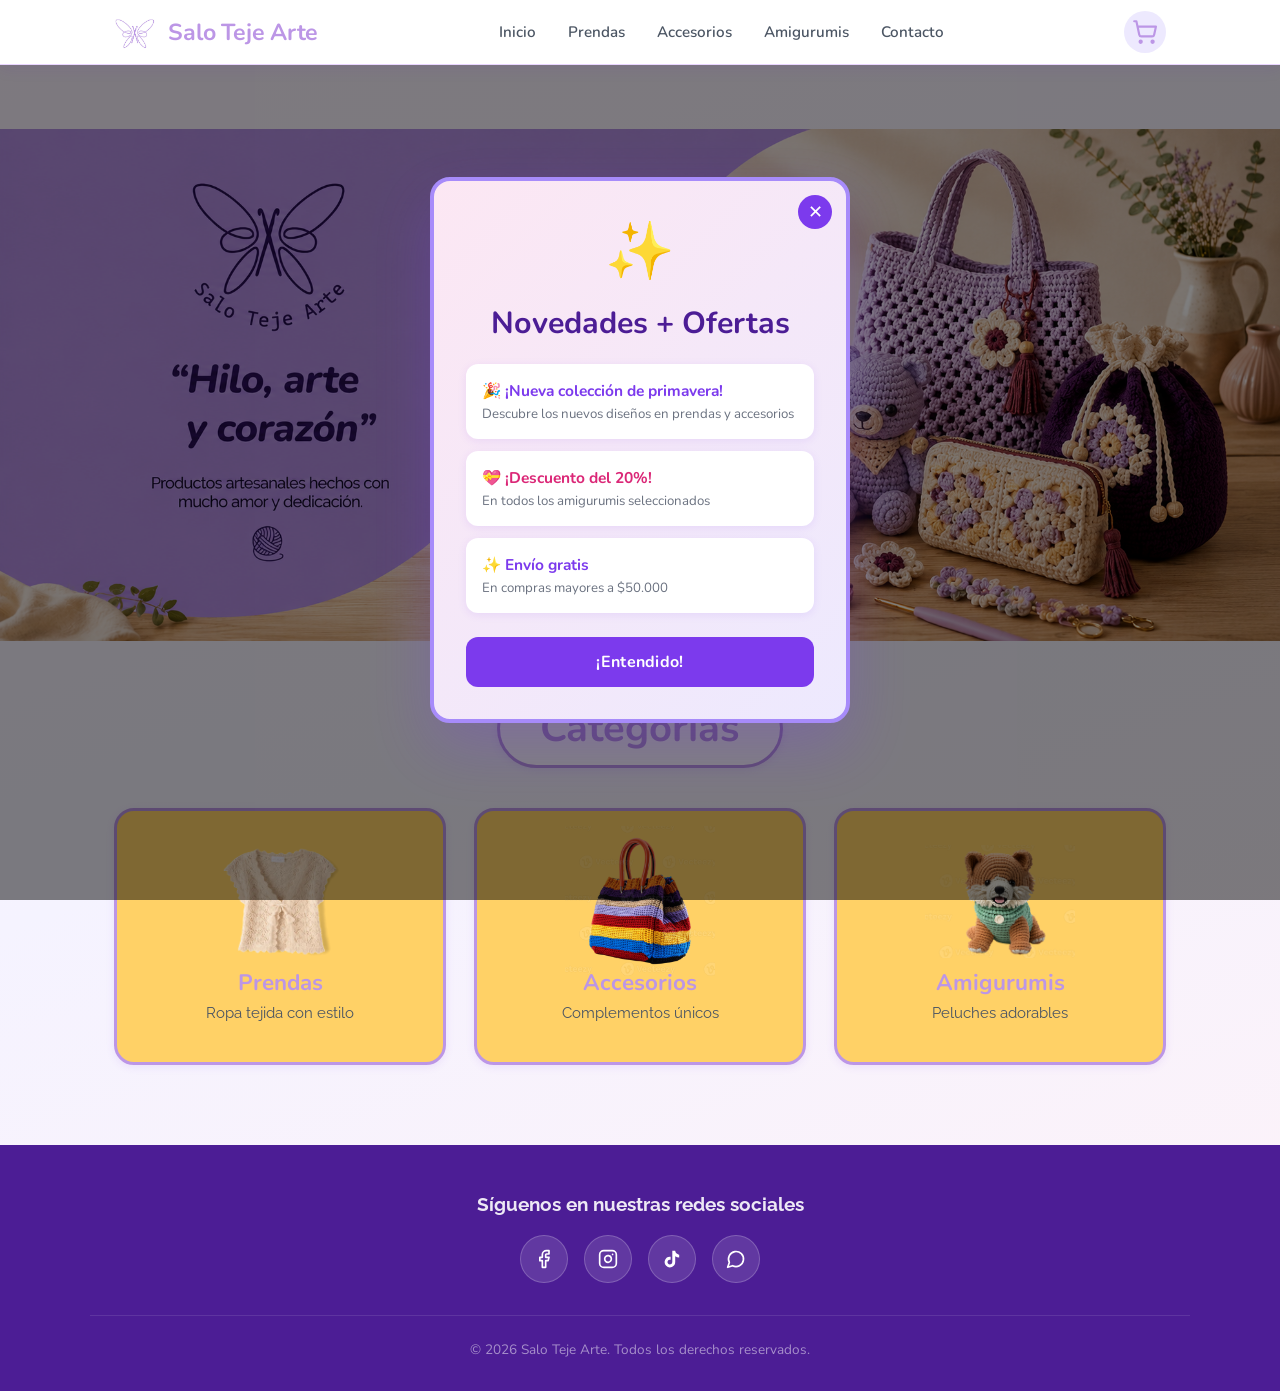
==== commit 8d7396b8: "Add files via upload" ====
--- a/index.html
+++ b/index.html
@@ -6,7 +6,7 @@
   <title>Salo Teje Arte</title>
 <link rel="preconnect" href="https://fonts.googleapis.com">
 <link rel="preconnect" href="https://fonts.gstatic.com" crossorigin>
-<link href="https://fonts.googleapis.com/css2?family=Andada+Pro:ital,wght@0,400..840;1,400..840&family=Caprasimo&display=swap" rel="stylesheet">
+<link href="https://fonts.googleapis.com/css2?family=Nunito:ital,wght@0,200..1000;1,200..1000&family=Raleway:ital,wght@0,100..900;1,100..900&display=swap" rel="stylesheet">
   <link rel="stylesheet" href="styles.css" />
   <link rel="icon" type="image/x-icon" href="favicon.ico">
   <link rel="icon" type="image/png" sizes="32x32" href="favicon-32x32.png">
@@ -76,7 +76,7 @@
       <a href="#" class="logo">
         <div class="logo">
        
-                <img src="images/logo.png" alt="Logo" class="logo-img">
+                <img src="images/logo3.png" alt="Logo" class="logo-img">
           </svg>
         </div>
         <span class="logo-name">Salo Teje Arte</span>
@@ -107,7 +107,7 @@
   <!-- ═══ HERO ═══ -->
   <main>
 <section class="hero">
-  <img src="images/banner1.png" alt="Bienvenidos Salo Teje Arte" class="hero-img">
+  <img src="images/banner3.png" alt="Bienvenidos Salo Teje Arte" class="hero-img">
 </section>
 
     <!-- ═══ CATEGORÍAS ═══ -->
@@ -125,7 +125,7 @@
         </a>
         <a href="#" class="cat-card">
           <div class="cat-icon">
-            <img src="images/bolso.png" alt="Bolsos" class="cat-image">
+            <img src="images/bolso1.png" alt="Bolsos" class="cat-image">
           </div>
           <h3>Accesorios</h3>
           <p>Complementos únicos</p>
--- a/styles.css
+++ b/styles.css
@@ -1,5 +1,21 @@
 <style>
    *, *::before, *::after { box-sizing: border-box; margin: 0; padding: 0; }
+
+   .video-section {
+  padding: 2rem;
+  text-align: center;
+}
+
+.video-container {
+  max-width: 900px;
+  margin: auto;
+}
+
+.video-wrapper {
+  margin-top: 1rem;
+  border-radius: 12px;
+  overflow: hidden;
+}
 
    .hero {
   width: 100%;
@@ -57,16 +73,17 @@
   transform: scale(1.1);
 }
 
-   .caprasimo-regular {
-  font-family: "Caprasimo", serif;
-  font-weight: 400;
+.nunito-extra-bold-italic {
+  font-family: "Nunito", sans-serif;
+  font-optical-sizing: auto;
+  font-weight: <weight>;
   font-style: normal;
 }
 
-.andada-pro-regular {
-  font-family: "Andada Pro", serif;
+.raleway-extra-light {
+  font-family: "Raleway", sans-serif;
   font-optical-sizing: auto;
-  font-weight: 400;
+  font-weight: <weight>;
   font-style: normal;
 }
 
@@ -78,7 +95,7 @@
 }
 
 .logo-img {
-  height: 40px;   /* Ajusta el tamaño */
+  height: 60px;   /* Ajusta el tamaño */
   width: auto;
 }
    .cart-item {
@@ -175,9 +192,9 @@
     }
     .logo-icon svg { width:24px; height:24px; }
     .logo-name {
-      font-family:'Caprasimo', serif;
+      font-family:'Nunito', sans-serif;
       font-size:1.2rem; font-weight:700;
-      color: var(--purple);
+      color: #BC96E6;
     }
 
     /* Nav */
@@ -235,12 +252,12 @@
       padding: 3rem 2rem 2rem;
     }
     .page-hero h1 {
-      font-family: 'Caprasimo', serif;
+      font-family: 'Nunito', sans-serif;
       font-size: 2.8rem;
       color: var(--purple);
       margin-bottom: .5rem;
     }
-    .page-hero p { color: var(--text-sec); font-size:1rem; font-family: "Andada Pro", serif; }
+    .page-hero p { color: var(--text-sec); font-size:1rem; font-family: "Raleway", serif; }
 
     /* ─── SECTION ─── */
     .section {
@@ -641,7 +658,7 @@
     }
 
     .modal-title {
-      font-family: 'Playfair Display', serif;
+      font-family: 'Nunito', serif;
       font-size: 1.9rem;
       color: #4c1d95;
       margin-bottom: 1.25rem;
@@ -753,10 +770,10 @@
     .logo-icon svg { width: 30px; height: 30px; }
 
     .logo-name {
-      font-family: 'Caprasimo', serif;
+      font-family: 'Nunito', sans-serif;
       font-size: 1.45rem;
       font-weight: 700;
-      color: var(--purple-main);
+      color: #BC96E6;
       letter-spacing: -.01em;
     }
 
@@ -795,7 +812,7 @@
     }
 
     .btn-cart:hover { background: var(--purple-soft); transform: scale(1.08); }
-    .btn-cart svg { color: var(--purple-main); }
+    .btn-cart svg { color: #BC96E6; }
 
     /* hamburger */
     .hamburger {
@@ -812,9 +829,8 @@
 
     /* ── HERO ── */
     .hero {
-      max-width: 1100px;
       margin: 4rem auto 3rem;
-      padding: 0 1.5rem;
+      
       text-align: center;
     }
 
@@ -848,7 +864,7 @@
     }
 
     .hero h1 {
-      font-family: 'Caprasimo', serif;
+      font-family: 'Nunito', sans-serif;
       font-size: clamp(2.5rem, 6vw, 3.75rem);
       color: var(--purple-main);
       line-height: 1.1;
@@ -856,7 +872,7 @@
     }
 
     .hero p {
-      font-family: "Andada Pro", serif;
+      font-family: "Raleway", serif;
       font-size: 1.15rem;
       color: var(--text-mid);
       max-width: 520px;
@@ -887,14 +903,14 @@
     }
 
     .section-title h2 {
-      font-family: 'Caprasimo', serif;
+      font-family: 'Nunito', sans-serif;
       font-size: clamp(1.75rem, 4vw, 2.5rem);
-      color: var(--purple-deep);
+      color: #BC96E6;
       display: inline-block;
       background: var(--white);
       padding: .6rem 2.5rem;
       border-radius: 999px;
-      border: 3px solid #ddd6fe;
+      border: 3px solid #BC96E6;
       box-shadow: var(--shadow-sm);
     }
 
@@ -908,16 +924,16 @@
       text-decoration: none;
       border-radius: var(--radius-lg);
       padding: 2.5rem 1.5rem;
-      border: 3px solid #ddd6fe;
+      border: 3px solid #BC96E6;
       box-shadow: var(--shadow-sm);
       text-align: center;
       transition: transform .25s, box-shadow .25s;
       animation: fadeUp .7s ease both;
     }
 
-    .cat-card:nth-child(1) { background: linear-gradient(145deg, #fef9c3, #fef08a); animation-delay: .1s; }
-    .cat-card:nth-child(2) { background: linear-gradient(145deg, #fef9c3, #fde68a); animation-delay: .2s; }
-    .cat-card:nth-child(3) { background: linear-gradient(145deg, #f0fdf4, #dcfce7); animation-delay: .3s; }
+    .cat-card:nth-child(1) { background: linear-gradient(145deg, #FFD166, #FFD166); animation-delay: .1s; }
+    .cat-card:nth-child(2) { background: linear-gradient(145deg, #FFD166, #FFD166); animation-delay: .2s; }
+    .cat-card:nth-child(3) { background: linear-gradient(145deg, #FFD166, #FFD166); animation-delay: .3s; }
 
     .cat-card:hover {
       transform: translateY(-6px) scale(1.02);
@@ -927,13 +943,13 @@
     .cat-icon { font-size: 3.5rem; margin-bottom: 1rem; line-height: 1; }
 
     .cat-card h3 {
-      font-family: 'Caprasimo', serif;
+      font-family: 'Nunito', serif;
       font-size: 1.4rem;
-      color: var(--purple-deep);
+      color: #BC96E6;
       margin-bottom: .4rem;
     }
 
-    .cat-card p { color: var(--text-mid); font-size: .95rem; font-family: "Andada Pro", serif; }
+    .cat-card p { color: var(--text-mid); font-size: .95rem; font-family: "Raleway", serif; }
 
     /* ── BANNER DESCUENTO ── */
     .banner-discount {
@@ -1007,7 +1023,7 @@
     }
 
     .footer-inner h3 {
-      font-family: 'Andada Pro', serif;
+      font-family: 'Raleway', serif;
       font-size: 1.2rem;
       margin-bottom: 1.25rem;
       opacity: .9;
@@ -1114,9 +1130,9 @@
     }
     .logo-icon svg { width: 30px; height: 30px; }
     .logo-name {
-      font-family: 'Caprasimo', serif;
+      font-family: 'Nunito', sans-serif;
       font-size: 1.45rem; font-weight: 700;
-      color: var(--purple-main); letter-spacing: -.01em;
+      color: #BC96E6; letter-spacing: -.01em;
     }
     nav { display: flex; align-items: center; gap: 2rem; }
     nav a {
@@ -1142,7 +1158,7 @@
       position: relative;
     }
     .btn-cart:hover { background: var(--purple-soft); transform: scale(1.08); }
-    .btn-cart svg { color: var(--purple-main); }
+    .btn-cart svg { color: #BC96E6; }
     .cart-badge {
       position: absolute; top: -4px; right: -4px;
       background: #ec4899; color: white; font-size: .65rem;
@@ -1178,11 +1194,11 @@
       padding: 0 1.5rem; text-align: center;
     }
     .page-header h1 {
-      font-family: 'Caprasimo', serif;
+      font-family: 'Nunito', sans-serif;
       font-size: clamp(2rem, 5vw, 3rem);
       color: var(--purple-deep); margin-bottom: .5rem;
     }
-    .page-header p { color: var(--text-mid); font-size: 1.05rem; font-family: "Andada Pro", serif; }
+    .page-header p { color: var(--text-mid); font-size: 1.05rem; font-family: "Raleway", serif; }
 
     /* ── SECTION LABEL ── */
     .section-label {
@@ -1190,7 +1206,7 @@
       margin-bottom: 1.5rem;
     }
     .section-label h2 {
-      font-family: 'Andada Pro', serif;
+      font-family: 'Raleway', serif;
       font-size: 1.75rem;
     }
     .section-label.descuento h2 { color: #db2777; }
@@ -1239,7 +1255,7 @@
     .product-body { padding: 1.1rem 1.1rem 1.2rem; }
     .product-body h3 {
       font-size: 1.05rem; font-weight: 700;
-      color: var(--text-dark); margin-bottom: .5rem; font-family: "Andada Pro", serif;
+      color: var(--text-dark); margin-bottom: .5rem; font-family: "Raleway", serif;
     }
     .price-row { display: flex; align-items: baseline; gap: .5rem; margin-bottom: .9rem; }
     .price-now {
@@ -1280,7 +1296,7 @@
     footer { background: var(--purple-nav); color: white; padding: 3rem 1.5rem 2rem; }
     .footer-inner { max-width: 1100px; margin: auto; text-align: center; }
     .footer-inner h3 {
-      font-family: 'Andada Pro', serif;
+      font-family: 'Raleway', serif;
       font-size: 1.2rem; margin-bottom: 1.25rem; opacity: .9;
     }
     .social-links { display: flex; justify-content: center; gap: 1rem; margin-bottom: 2rem; }
@@ -1500,4 +1516,9 @@
     grid-template-columns: repeat(2, 1fr);
   }
 }
+.cart-image{
+    width: 50px;
+    height: 5cap;
+    object-fit: contain;
+}
   </style>
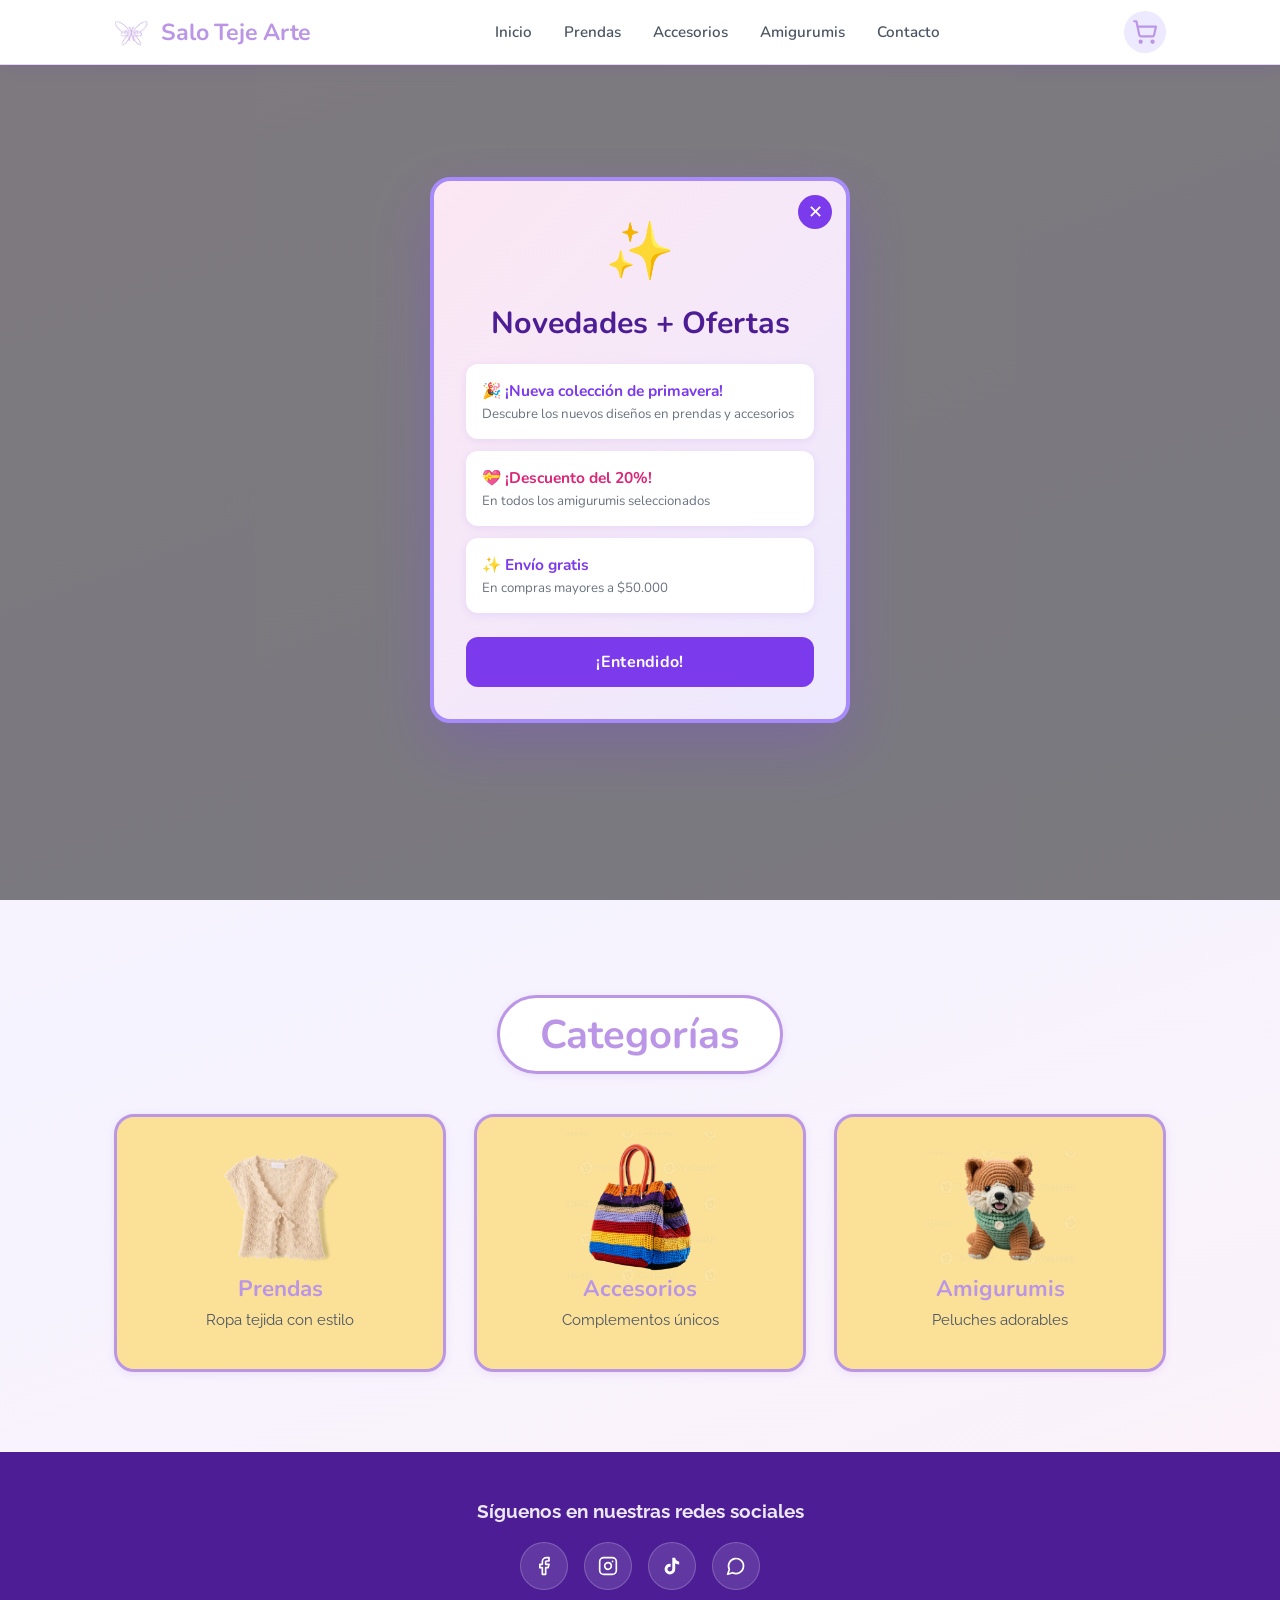
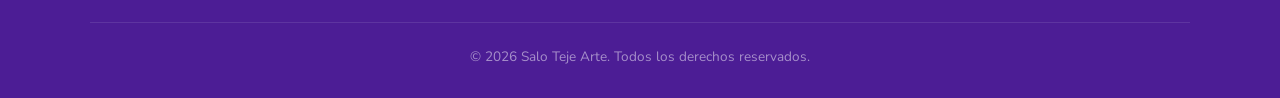
==== commit 1e528c1b: "Add files via upload" ====
--- a/index.html
+++ b/index.html
@@ -68,19 +68,134 @@
 
   setTimeout(openPopup, 400);
 });
+/* =========================
+   CARRITO GLOBAL PERSISTENTE
+   ========================= */
+
+// Cargar carrito desde localStorage
+let cart = JSON.parse(localStorage.getItem('cart')) || [];
+
+// Guardar carrito
+function saveCart() {
+  localStorage.setItem('cart', JSON.stringify(cart));
+  updateCartUI();
+}
+
+// Agregar producto
+function addToCart(product) {
+  const existing = cart.find(item => item.id === product.id);
+
+  if (existing) {
+    existing.qty += 1;
+  } else {
+    cart.push({
+      ...product,
+      qty: 1
+    });
+  }
+
+  saveCart();
+  showToast(`${product.name} agregado al carrito`);
+}
+
+// Cambiar cantidad
+function changeQty(id, delta) {
+  const item = cart.find(p => p.id === id);
+
+  if (!item) return;
+
+  item.qty += delta;
+
+  if (item.qty <= 0) {
+    cart = cart.filter(p => p.id !== id);
+  }
+
+  saveCart();
+}
+
+// Actualizar interfaz
+function updateCartUI() {
+  const container = document.getElementById('cartItems');
+  const badge = document.getElementById('cartBadge');
+  const totalEl = document.getElementById('cartTotal');
+
+  if (!container) return;
+
+  // Badge
+  const totalQty = cart.reduce((sum, item) => sum + item.qty, 0);
+
+  badge.textContent = totalQty;
+  badge.classList.toggle('show', totalQty > 0);
+
+  // Vacío
+  if (cart.length === 0) {
+    container.innerHTML = `
+      <div class="cart-empty">
+        <span>🧶</span>
+        Tu carrito está vacío
+      </div>
+    `;
+    totalEl.textContent = '$0';
+    return;
+  }
+
+  // Items
+  container.innerHTML = cart.map(item => `
+    <div class="cart-item">
+      <div class="cart-item-left">
+        <img src="${item.image}" class="cart-image" alt="${item.name}">
+        <div>
+          <div class="cart-name">${item.name}</div>
+          <div class="cart-price">$${item.price.toLocaleString('es-CO')}</div>
+        </div>
+      </div>
+
+      <div class="cart-qty">
+        <button onclick="changeQty('${item.id}', -1)">−</button>
+        <span>${item.qty}</span>
+        <button onclick="changeQty('${item.id}', 1)">+</button>
+      </div>
+    </div>
+  `).join('');
+
+  // Total
+  const total = cart.reduce((sum, item) => sum + item.price * item.qty, 0);
+  totalEl.textContent = '$' + total.toLocaleString('es-CO');
+}
+
+// Toast
+function showToast(message) {
+  const toast = document.getElementById('toast');
+  if (!toast) return;
+
+  toast.textContent = message;
+  toast.classList.add('show');
+
+  clearTimeout(window.toastTimeout);
+
+  window.toastTimeout = setTimeout(() => {
+    toast.classList.remove('show');
+  }, 2500);
+}
+
+// Inicializar al cargar la página
+document.addEventListener('DOMContentLoaded', updateCartUI);
   </script>
 
   <!-- ═══ HEADER ═══ -->
   <header>
     <div class="header-inner">
-      <a href="#" class="logo">
-        <div class="logo">
-       
-                <img src="images/logo3.png" alt="Logo" class="logo-img">
-          </svg>
-        </div>
-        <span class="logo-name">Salo Teje Arte</span>
-      </a>
+<a href="index.html" class="logo">
+
+    <img src="images/logo3.png"
+         alt="Salo Teje Arte"
+         class="logo-img">
+
+    <span class="logo-name">
+        Salo Teje Arte
+    </span>
+
+</a>
 
       <nav id="main-nav">
         <a href="index.html">Inicio</a>
@@ -107,7 +222,17 @@
   <!-- ═══ HERO ═══ -->
   <main>
 <section class="hero">
-  <img src="images/banner3.png" alt="Bienvenidos Salo Teje Arte" class="hero-img">
+
+    <video class="hero-video"
+           autoplay
+           muted
+           loop
+           playsinline>
+
+        <source src="videos/video.mp4" type="video/mp4">
+
+    </video>
+
 </section>
 
     <!-- ═══ CATEGORÍAS ═══ -->
@@ -116,21 +241,21 @@
         <h2>Categorías</h2>
       </div>
       <div class="cats-grid">
-        <a href="#" class="cat-card">
+        <a href="prendas.html" class="cat-card">
           <div class="cat-icon">
             <img src="images/blusa.png" alt="Camisas" class="cat-image">
           </div>
           <h3>Prendas</h3>
           <p>Ropa tejida con estilo</p>
         </a>
-        <a href="#" class="cat-card">
+        <a href="accesorios.html" class="cat-card">
           <div class="cat-icon">
             <img src="images/bolso1.png" alt="Bolsos" class="cat-image">
           </div>
           <h3>Accesorios</h3>
           <p>Complementos únicos</p>
         </a>
-        <a href="#" class="cat-card">
+        <a href="amigurumis.html" class="cat-card">
           <div class="cat-icon">
             <img src="images/amigurumi.png" alt="Amigurumis" class="cat-image">
           </div>
--- a/styles.css
+++ b/styles.css
@@ -1,4 +1,58 @@
 <style>
+
+.hero{
+
+    width:100%;
+
+         /* Puedes cambiarlo */
+
+    overflow:hidden;
+
+    position:relative;
+
+}
+
+.hero-video{
+
+    width:100%;
+
+    
+
+    object-fit:cover;
+
+    display:block;
+
+}
+
+
+
+
+
+
+
+
+
+
+
+
+
+
+
+
+
+
+
+
+
+
+
+
+
+
+
+
+
+
    *, *::before, *::after { box-sizing: border-box; margin: 0; padding: 0; }
 
    .video-section {
@@ -19,7 +73,7 @@
 
    .hero {
   width: 100%;
-  height: auto;
+  height: 850px;
   overflow: hidden;
 }
 
@@ -39,8 +93,8 @@
 }
 
 .product-image {
-  max-width: 200px;
-  max-height: 200px;
+  width: 200px;
+  height: 200px;
   object-fit: contain;
 }
 
@@ -95,7 +149,7 @@
 }
 
 .logo-img {
-  height: 60px;   /* Ajusta el tamaño */
+  height: 50px;   /* Ajusta el tamaño */
   width: auto;
 }
    .cart-item {
@@ -829,7 +883,7 @@
 
     /* ── HERO ── */
     .hero {
-      margin: 4rem auto 3rem;
+      margin: 2rem auto 3rem;
       
       text-align: center;
     }
@@ -931,9 +985,9 @@
       animation: fadeUp .7s ease both;
     }
 
-    .cat-card:nth-child(1) { background: linear-gradient(145deg, #FFD166, #FFD166); animation-delay: .1s; }
-    .cat-card:nth-child(2) { background: linear-gradient(145deg, #FFD166, #FFD166); animation-delay: .2s; }
-    .cat-card:nth-child(3) { background: linear-gradient(145deg, #FFD166, #FFD166); animation-delay: .3s; }
+    .cat-card:nth-child(1) { background: linear-gradient(145deg, #fbe198, #fbe198); animation-delay: .1s; }
+    .cat-card:nth-child(2) { background: linear-gradient(145deg, #fbe198, #fbe198); animation-delay: .2s; }
+    .cat-card:nth-child(3) { background: linear-gradient(145deg, #fbe198, #fbe198); animation-delay: .3s; }
 
     .cat-card:hover {
       transform: translateY(-6px) scale(1.02);
@@ -1079,6 +1133,44 @@
       .hero-card { padding: 2.5rem 1.5rem; }
 
       .banner-inner { flex-direction: column; text-align: center; }
+      .hero{
+
+    height:220px;
+
+}
+
+.hero-video{
+
+    object-position:center;
+
+}
+
+.hero-content{
+
+    width:95%;
+
+}
+
+.hero-content h1{
+
+    font-size:1.8rem;
+
+}
+
+.hero-content p{
+
+    font-size:.95rem;
+
+}
+
+.hero-content a{
+
+    padding:12px 24px;
+
+    font-size:.9rem;
+
+}
+
     }
 
     
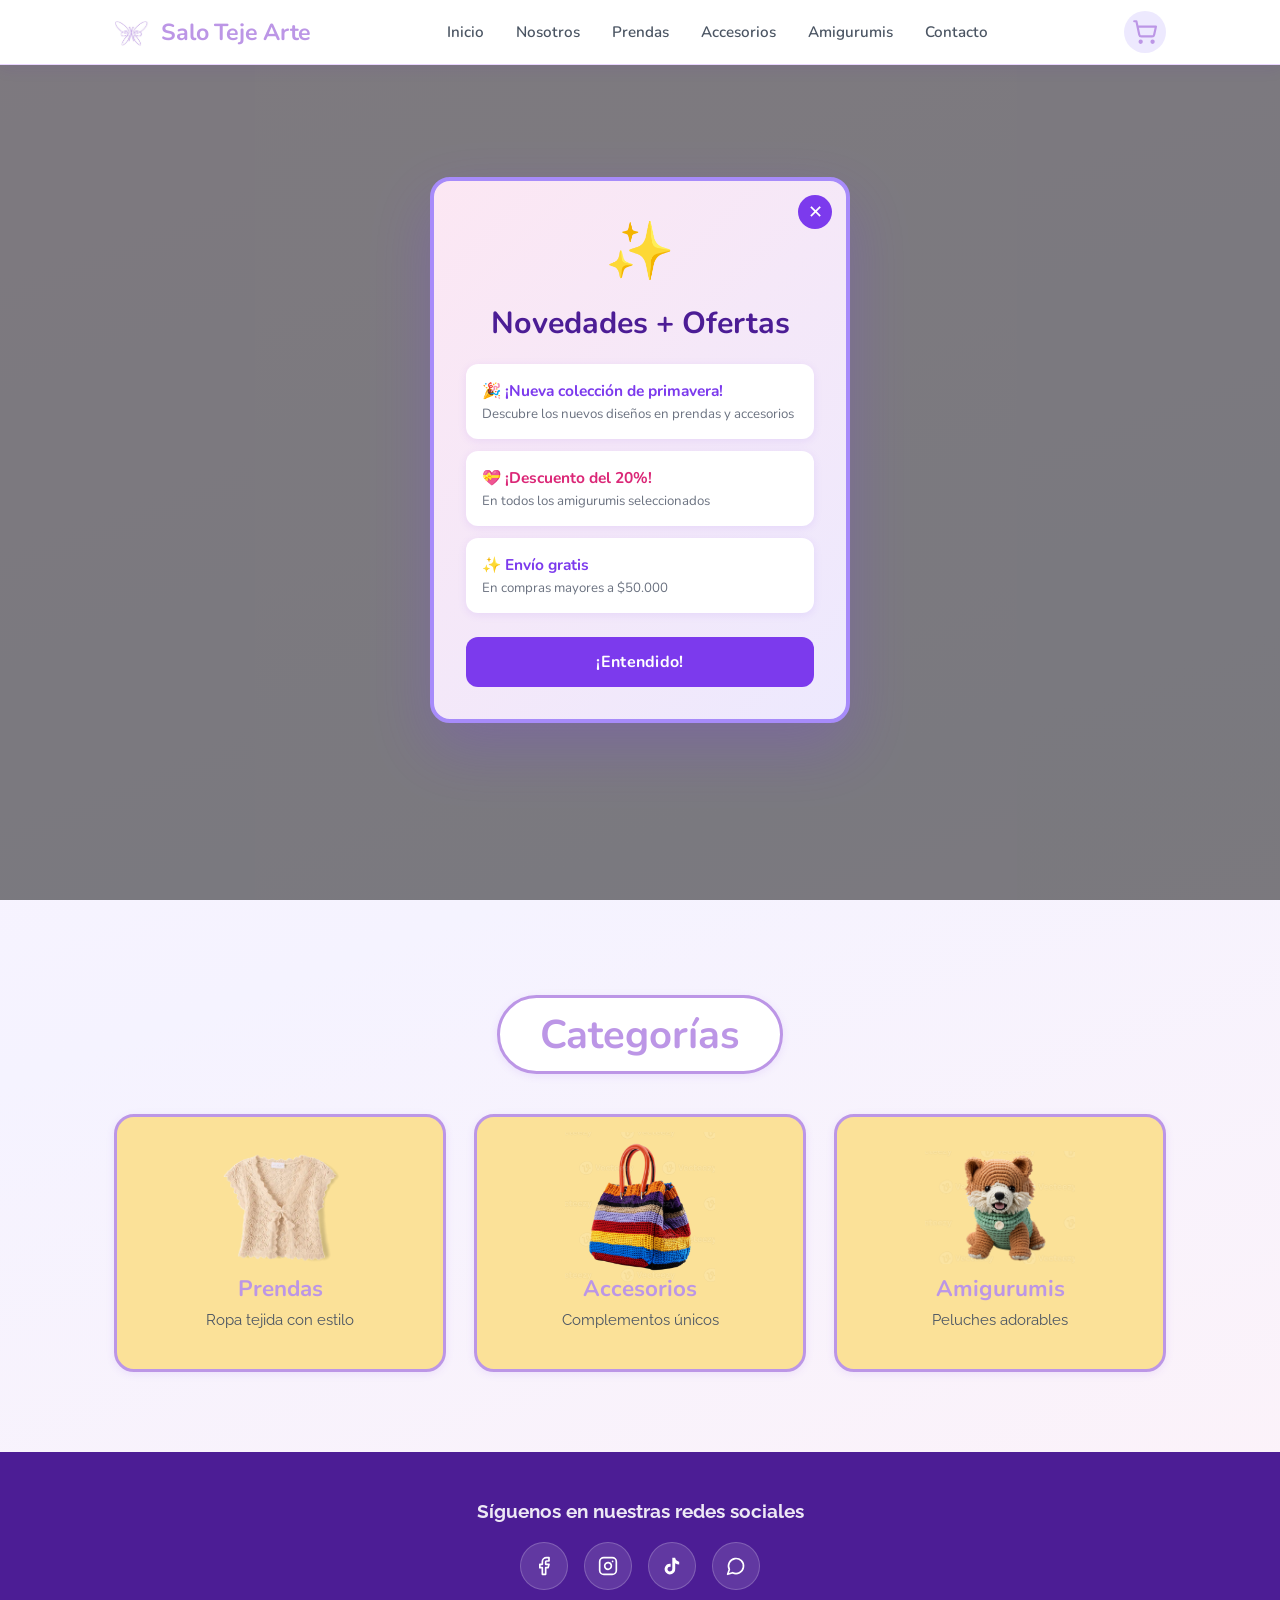
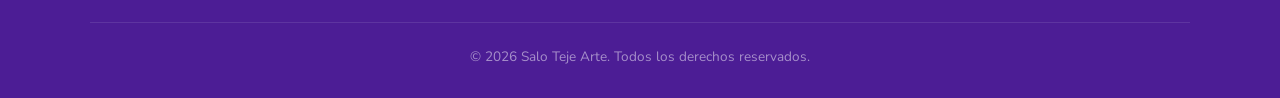
==== commit b91ccc68: "Add files via upload" ====
--- a/index.html
+++ b/index.html
@@ -199,6 +199,7 @@
 
       <nav id="main-nav">
         <a href="index.html">Inicio</a>
+        <a href="nosotros.html">Nosotros</a>
         <a href="prendas.html">Prendas</a>
         <a href="accesorios.html">Accesorios</a>
         <a href="amigurumis.html">Amigurumis</a>
--- a/styles.css
+++ b/styles.css
@@ -1493,8 +1493,9 @@
 .social-btn {
   padding: 1rem;
   border-radius: 8px;
+      border: 3px solid #BC96E6;
   text-decoration: none;
-  color: white;
+  color: #7c3aed;
   font-weight: 600;
   transition: transform 0.3s, box-shadow 0.3s;
   display: flex;
@@ -1507,10 +1508,10 @@
   box-shadow: 0 4px 12px rgba(0,0,0,0.15);
 }
 
-.social-btn.facebook { background: #1877f2; }
-.social-btn.instagram { background: #e1306c; }
-.social-btn.tiktok { background: #000000; }
-.social-btn.whatsapp { background: #25d366; }
+.social-btn.facebook { background: #fbe198; }
+.social-btn.instagram { background: #fbe198; }
+.social-btn.tiktok { background: #fbe198; }
+.social-btn.whatsapp { background: #fbe198; }
 
 .form-section {
   background: white;
@@ -1613,4 +1614,237 @@
     height: 5cap;
     object-fit: contain;
 }
+/*==============================
+NOSOTROS
+===============================*/
+
+.about-banner{
+
+    width:100%;
+
+    padding:80px 20px;
+
+    text-align:center;
+
+    background:linear-gradient(135deg,);
+
+    color:#7b4acb;
+
+}
+
+.about-banner h1{
+
+    font-size:3rem;
+
+    margin-bottom:20px;
+
+}
+
+.about-banner p{
+
+    max-width:700px;
+
+    margin:auto;
+
+    font-size:1.2rem;
+
+}
+
+/*==============================*/
+
+.about-company{
+
+    width:90%;
+
+    max-width:1200px;
+
+    margin:70px auto;
+
+    display:grid;
+
+    grid-template-columns:400px 1fr;
+
+    gap:50px;
+
+    align-items:center;
+
+}
+
+.about-image img{
+
+    width:100%;
+
+    border-radius:20px;
+
+    box-shadow:0 10px 30px rgba(0,0,0,.2);
+
+}
+
+.about-text h2{
+
+    color:#7b4acb;
+
+    margin-bottom:20px;
+
+}
+
+.about-text p{
+
+    text-align:justify;
+
+    line-height:1.8;
+
+}
+
+/*==============================*/
+
+.mission-vision{
+
+    width:90%;
+
+    max-width:1200px;
+
+    margin:70px auto;
+
+    display:grid;
+
+    grid-template-columns:repeat(2,1fr);
+
+    gap:30px;
+
+}
+
+.card-about{
+
+    background:white;
+
+    padding:40px;
+
+    border-radius:20px;
+
+    box-shadow:0 10px 30px rgba(0,0,0,.08);
+
+    border:2px solid #d8b8ff;
+
+}
+
+.card-about h2{
+
+    color:#7b4acb;
+
+    margin-bottom:20px;
+
+}
+
+/*==============================*/
+
+.values{
+
+    width:90%;
+
+    max-width:1200px;
+
+    margin:70px auto;
+
+    text-align:center;
+
+}
+
+.values h2{
+
+    color:#7b4acb;
+
+    margin-bottom:40px;
+
+}
+
+.values-grid{
+
+    display:grid;
+
+    grid-template-columns:repeat(4,1fr);
+
+    gap:25px;
+
+}
+
+.value-card{
+
+    background:#fff8ea;
+
+    border:2px solid #d7b6ff;
+
+    border-radius:20px;
+
+    padding:30px;
+
+    transition:.3s;
+
+}
+
+.value-card:hover{
+
+    transform:translateY(-8px);
+
+}
+
+.value-card h3{
+
+    margin:15px 0;
+
+    color:#7b4acb;
+
+}
+
+@media(max-width:900px){
+
+.about-company{
+
+grid-template-columns:1fr;
+
+text-align:center;
+
+}
+
+.about-text{
+
+text-align:center;
+
+}
+
+.about-text p{
+
+text-align:justify;
+
+}
+
+.mission-vision{
+
+grid-template-columns:1fr;
+
+}
+
+.values-grid{
+
+grid-template-columns:repeat(2,1fr);
+
+}
+
+}
+
+@media(max-width:600px){
+
+.about-banner h1{
+
+font-size:2rem;
+
+}
+
+.values-grid{
+
+grid-template-columns:1fr;
+
+}
+
+}
   </style>
